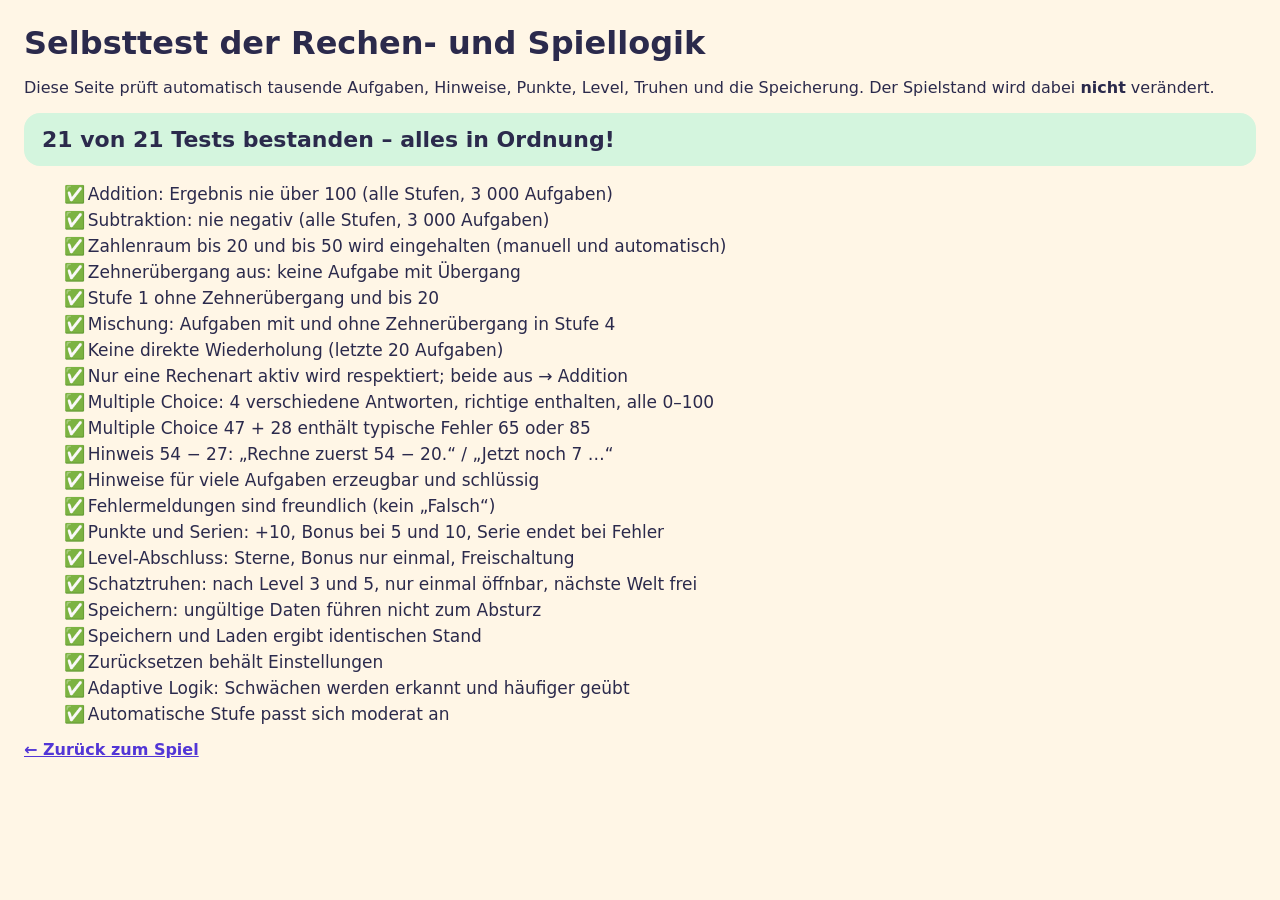
==== tests/index.html @ 1f752d59 "Add files via upload" ====
<!DOCTYPE html>
<html lang="de">
<head>
  <meta charset="utf-8">
  <meta name="viewport" content="width=device-width, initial-scale=1">
  <title>Mathe-Abenteuer – Selbsttest</title>
  <style>
    body { font-family: ui-rounded, system-ui, -apple-system, "Segoe UI", sans-serif; background: #FFF6E6; color: #2B2A4C; margin: 0; padding: 24px; }
    h1 { margin: 0 0 6px; }
    .sum { font-size: 22px; font-weight: 800; margin: 12px 0 18px; padding: 14px 18px; border-radius: 16px; }
    .ok { background: #D4F5DE; } .bad { background: #FFE0DC; }
    li { font-size: 17px; margin: 6px 0; list-style: none; }
    li b { display: inline-block; width: 1.4em; }
    small { color: #B23A33; display: block; margin-left: 1.6em; }
    a { color: #5236D6; font-weight: 700; }
  </style>
</head>
<body>
  <h1>Selbsttest der Rechen- und Spiellogik</h1>
  <p>Diese Seite prüft automatisch tausende Aufgaben, Hinweise, Punkte, Level, Truhen und die Speicherung. Der Spielstand wird dabei <b>nicht</b> verändert.</p>
  <div id="sum" class="sum">Tests laufen …</div>
  <ul id="list"></ul>
  <p><a href="../index.html">← Zurück zum Spiel</a></p>
  <script src="../js/storage.js"></script>
  <script src="../js/generator.js"></script>
  <script src="../js/game.js"></script>
  <script src="tests.js"></script>
  <script>
    (function () {
      var r = window.MA_TEST_RESULTS || [], bad = r.filter(function (x) { return !x.ok; });
      document.getElementById('list').innerHTML = r.map(function (x) {
        return '<li><b>' + (x.ok ? '✅' : '❌') + '</b>' + x.name + (x.ok ? '' : '<small>' + x.msg + '</small>') + '</li>';
      }).join('');
      var s = document.getElementById('sum');
      s.className = 'sum ' + (bad.length ? 'bad' : 'ok');
      s.textContent = (r.length - bad.length) + ' von ' + r.length + ' Tests bestanden' + (bad.length ? ' – bitte Fehler prüfen.' : ' – alles in Ordnung!');
    })();
  </script>
</body>
</html>
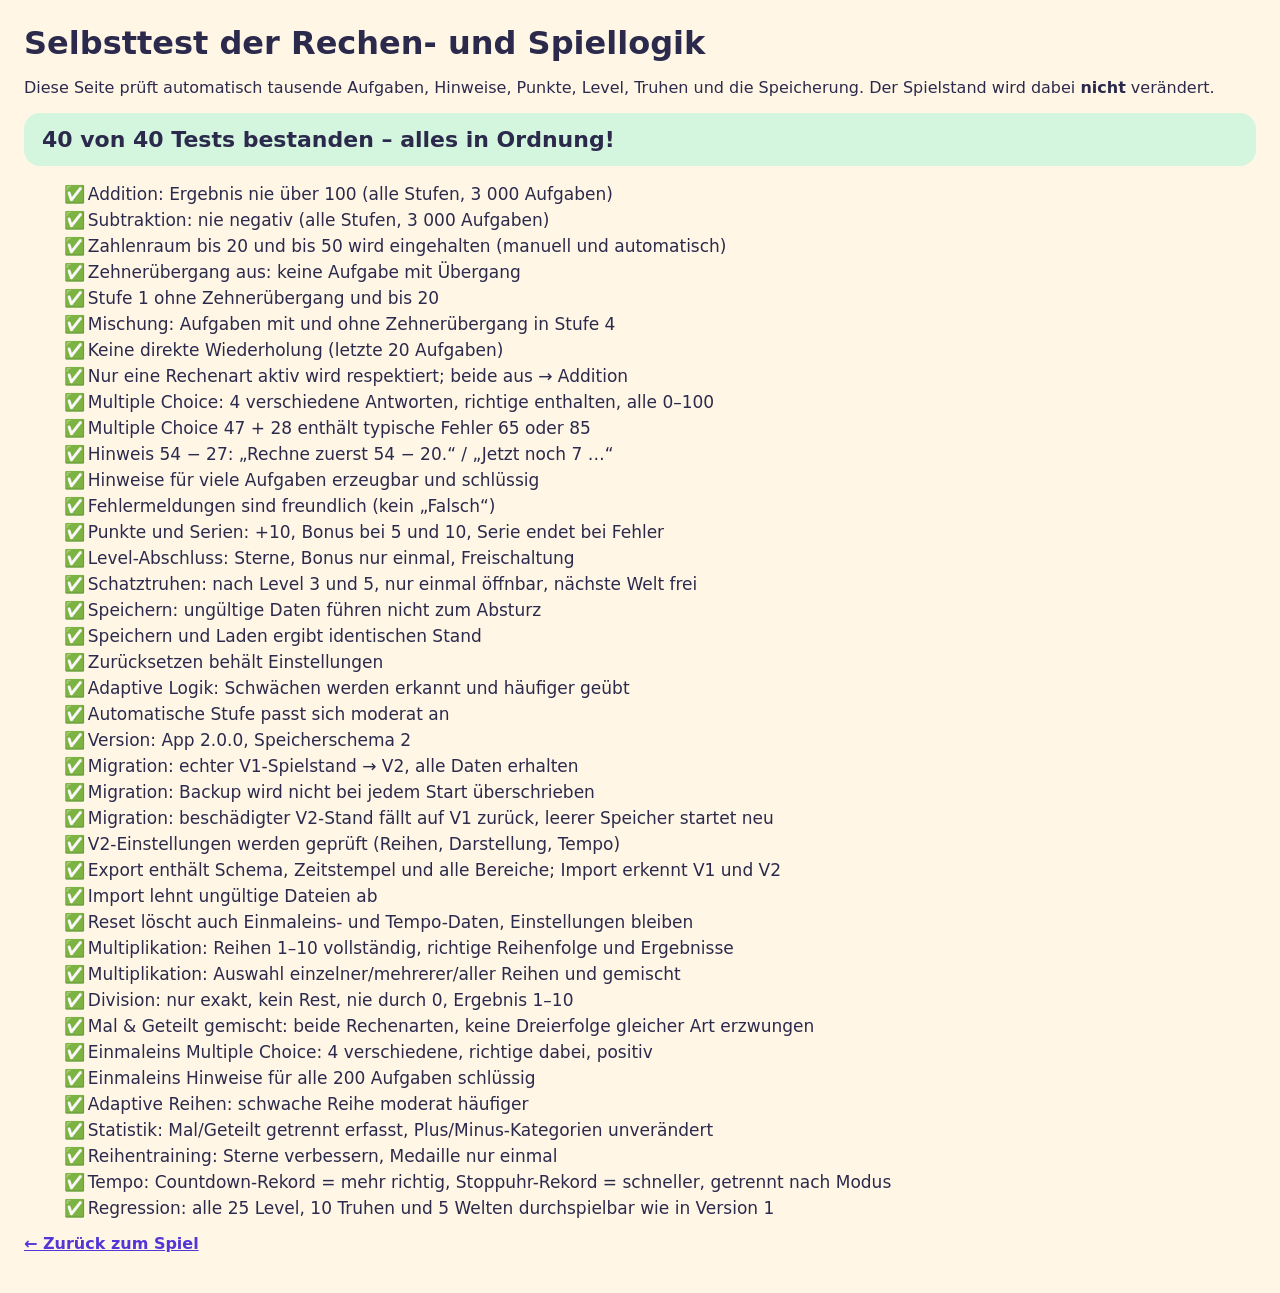
==== commit 81164569: "V2: Tests erweitert, Update nach Knopfdruck lädt sofort neu - tests/tests.js: Migration mit echtem V" ====
--- a/tests/index.html
+++ b/tests/index.html
@@ -21,9 +21,11 @@
   <div id="sum" class="sum">Tests laufen …</div>
   <ul id="list"></ul>
   <p><a href="../index.html">← Zurück zum Spiel</a></p>
+  <script src="../js/version.js"></script>
   <script src="../js/storage.js"></script>
   <script src="../js/generator.js"></script>
   <script src="../js/game.js"></script>
+  <script src="fixtures/v1-spielstand.js"></script>
   <script src="tests.js"></script>
   <script>
     (function () {
